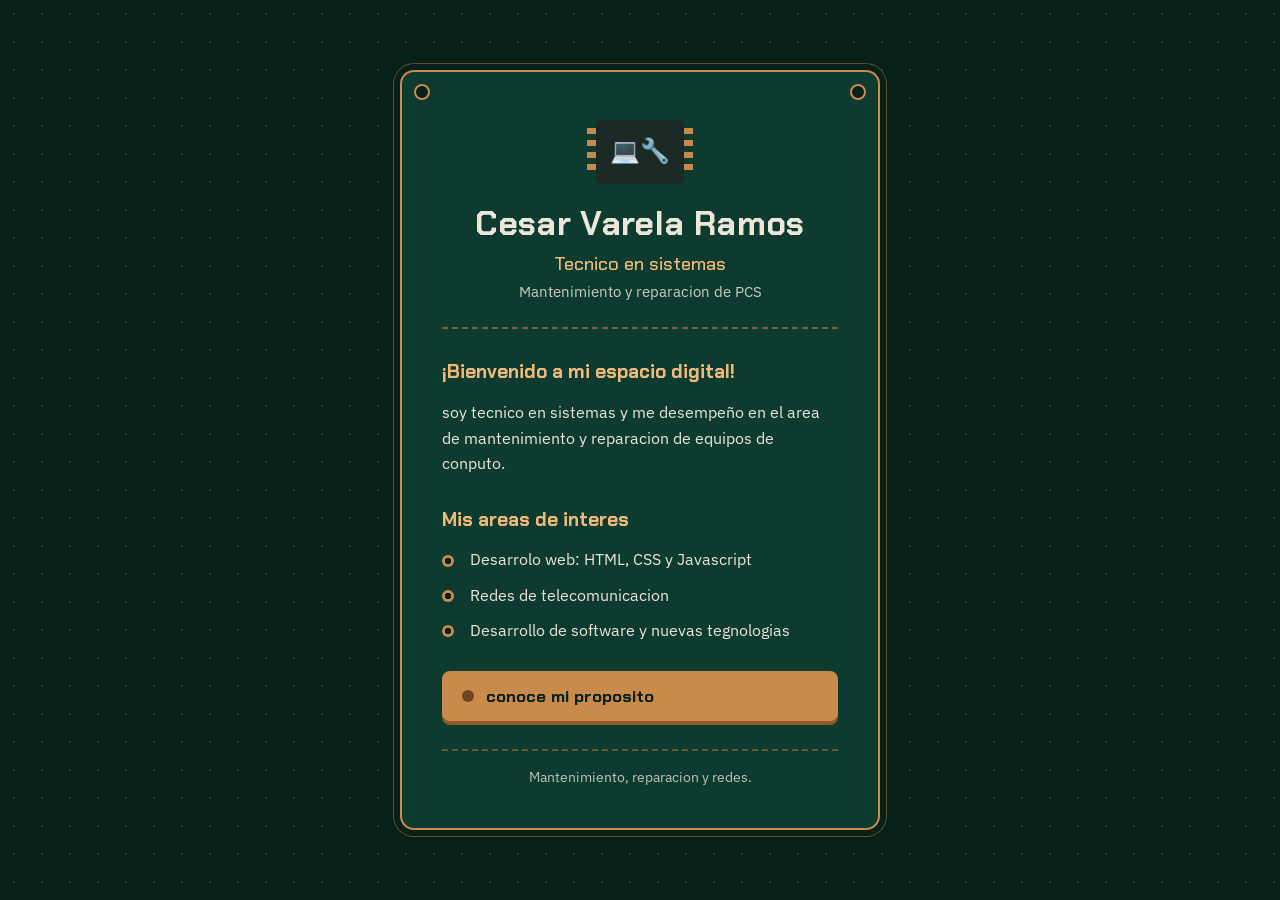
==== mi-primera-web/index.html @ 7deb4bfb "new" ====
<!DOCTYPE html>
<html lang="es">
<head>
    <meta charset="UTF-8">
    <meta name="viewport" content="width=device-width, initial-scale=1.0">
    <title>Tarjeta de presentacion | Cesar Varela</title>
    <link rel="stylesheet" href="styles.css">
</head>
<body>
    <main class="tarjeta">
    
        <header class="encabezado">
            <div class="icono" aria-hidden="true">💻🔧</div>
            <h1>Cesar Varela Ramos</h1>
            <p class="profecion">Tecnico en sistemas</p>
            <p class="cargo">Mantenimiento y reparacion de PCS</p>
        </header>

        <section class="presentacion">
            <h2>¡Bienvenido a mi espacio digital!</h2>

            <p>
              soy tecnico en sistemas y me desempeño 
              en el area de mantenimiento y reparacion 
              de equipos de conputo.
            </p>    
        </section>

        <section class="habilidades">
            <h2>Mis areas de interes</h2>

            <ul>
                <li>Desarrolo web: HTML, CSS y Javascript</li>
                <li>Redes de telecomunicacion</li>
                <li>Desarrollo de software y nuevas tegnologias</li>
            </ul>
        </section>

        <button id="botonMensaje">
            conoce mi proposito
        </button>
        
        <p id="mensaje" class="mensaje oculto">
            Mi proposito es realizar las actividades en las
            cuales tengo conocimento de forma eficiente y 
            con total compromiso.
        </p>
        
        <footer>
          <p>Mantenimiento, reparacion y redes.</p>
        </footer>    
    </main>

<script src="script.js"></script>

</body>
</html>
---- mi-primera-web/styles.css ----
/* ===== Tarjeta de presentación: tema placa de circuito (PCB) ===== */
 
@import url("https://fonts.googleapis.com/css2?family=Chakra+Petch:wght@500;700&family=IBM+Plex+Sans:wght@400;500&display=swap");
 
:root {
    --placa: #0e3b2f;          /* verde de placa */
    --placa-oscura: #072019;   /* fondo de la página */
    --cobre: #c98b4b;          /* pistas de cobre */
    --cobre-claro: #efb97a;    /* LED y detalles activos */
    --serigrafia: #ece7da;     /* texto blanco de serigrafía */
    --chip: #1c2824;           /* encapsulado del circuito integrado */
 
    --fuente-titulo: "Chakra Petch", "Segoe UI", sans-serif;
    --fuente-texto: "IBM Plex Sans", "Segoe UI", sans-serif;
}
 
* {
    box-sizing: border-box;
    margin: 0;
    padding: 0;
}
 
body {
    min-height: 100vh;
    display: grid;
    place-items: center;
    padding: 1.5rem;
    font-family: var(--fuente-texto);
    line-height: 1.6;
    color: var(--serigrafia);
    background-color: var(--placa-oscura);
    /* vías de la placa: puntos de cobre tenues */
    background-image: radial-gradient(circle, rgba(201, 139, 75, 0.22) 1.5px, transparent 1.5px);
    background-size: 28px 28px;
}
 
/* ----- Tarjeta ----- */
.tarjeta {
    position: relative;
    width: min(100%, 480px);
    padding: clamp(1.5rem, 5vw, 2.5rem);
    background: var(--placa);
    border: 2px solid var(--cobre);
    border-radius: 14px;
    box-shadow: 0 0 0 6px var(--placa-oscura), 0 0 0 7px rgba(201, 139, 75, 0.45);
}
 
/* orificios de montaje en las esquinas */
.tarjeta::before,
.tarjeta::after {
    content: "";
    position: absolute;
    top: 12px;
    width: 12px;
    height: 12px;
    border-radius: 50%;
    background: var(--placa-oscura);
    border: 2px solid var(--cobre);
}
 
.tarjeta::before { left: 12px; }
.tarjeta::after  { right: 12px; }
 
/* ----- Encabezado ----- */
.encabezado {
    text-align: center;
    margin-bottom: 1.75rem;
    padding-bottom: 1.5rem;
    border-bottom: 2px dashed rgba(201, 139, 75, 0.55);
}
 
/* El ícono se dibuja como un circuito integrado con patas */
.icono {
    position: relative;
    width: 88px;
    height: 64px;
    margin: 0.5rem auto 1.25rem;
    display: grid;
    place-items: center;
    font-family: var(--fuente-titulo);
    font-size: 1.5rem;
    font-weight: 700;
    color: var(--cobre-claro);
    background: var(--chip);
    border-radius: 6px;
}
 
.icono::before,
.icono::after {
    content: "";
    position: absolute;
    top: 8px;
    bottom: 8px;
    width: 9px;
    background: repeating-linear-gradient(
        to bottom,
        var(--cobre) 0 6px,
        transparent 6px 12px
    );
}
 
.icono::before { left: -9px; }
.icono::after  { right: -9px; }
 
h1 {
    font-family: var(--fuente-titulo);
    font-size: clamp(1.6rem, 6vw, 2.1rem);
    font-weight: 700;
    line-height: 1.2;
    letter-spacing: 0.01em;
}
 
.profecion {
    margin-top: 0.35rem;
    font-family: var(--fuente-titulo);
    font-size: 1.15rem;
    font-weight: 500;
    color: var(--cobre-claro);
}
 
.cargo {
    font-size: 0.95rem;
    opacity: 0.85;
}
 
/* ----- Secciones ----- */
section {
    margin-bottom: 1.75rem;
}
 
h2 {
    margin-bottom: 0.75rem;
    font-family: var(--fuente-titulo);
    font-size: 1.2rem;
    font-weight: 700;
    color: var(--cobre-claro);
}
 
.presentacion p {
    max-width: 60ch;
}
 
/* Lista con almohadillas de soldadura como viñetas */
ul {
    list-style: none;
    display: grid;
    gap: 0.6rem;
}
 
li {
    position: relative;
    padding-left: 1.75rem;
}
 
li::before {
    content: "";
    position: absolute;
    left: 0;
    top: 0.45em;
    width: 12px;
    height: 12px;
    border-radius: 50%;
    background: radial-gradient(circle, var(--placa-oscura) 3px, var(--cobre) 3.5px);
}
 
/* ----- Botón y mensaje ----- */
#botonMensaje {
    display: flex;
    align-items: center;
    gap: 0.75rem;
    width: 100%;
    padding: 0.85rem 1.25rem;
    font-family: var(--fuente-titulo);
    font-size: 1.05rem;
    font-weight: 700;
    color: var(--placa-oscura);
    background: var(--cobre);
    border: none;
    border-radius: 8px;
    box-shadow: 0 4px 0 #8d5b28;          /* efecto de pulsador físico */
    cursor: pointer;
    transition: transform 0.1s ease, box-shadow 0.1s ease, background 0.2s ease;
}
 
#botonMensaje:hover {
    background: var(--cobre-claro);
}
 
#botonMensaje:active {
    transform: translateY(3px);
    box-shadow: 0 1px 0 #8d5b28;
}
 
#botonMensaje:focus-visible {
    outline: 3px solid var(--serigrafia);
    outline-offset: 3px;
}
 
/* LED del botón: se enciende cuando el mensaje está visible */
#botonMensaje::before {
    content: "";
    flex: none;
    width: 12px;
    height: 12px;
    border-radius: 50%;
    background: #6b4520;
    transition: background 0.2s ease, box-shadow 0.2s ease;
}
 
#botonMensaje[aria-expanded="true"]::before {
    background: #fff3d6;
    box-shadow: 0 0 8px 3px rgba(255, 243, 214, 0.8);
}
 
.mensaje {
    margin-top: 1.25rem;
    padding: 1rem 1.1rem;
    background: rgba(0, 0, 0, 0.25);
    border-left: 4px solid var(--cobre-claro);
    border-radius: 0 8px 8px 0;
}
 
.oculto {
    display: none;
}
 
/* cursor parpadeante mientras se "escribe" el mensaje */
.mensaje.escribiendo::after {
    content: "▌";
    margin-left: 2px;
    color: var(--cobre-claro);
    animation: parpadeo 0.8s steps(1) infinite;
}
 
@keyframes parpadeo {
    50% { opacity: 0; }
}
 
/* ----- Pie ----- */
footer {
    margin-top: 1.75rem;
    padding-top: 1rem;
    text-align: center;
    font-size: 0.85rem;
    opacity: 0.8;
    border-top: 2px dashed rgba(201, 139, 75, 0.55);
}
 
/* ----- Accesibilidad ----- */
@media (prefers-reduced-motion: reduce) {
    * {
        transition: none !important;
        animation: none !important;
    }
}
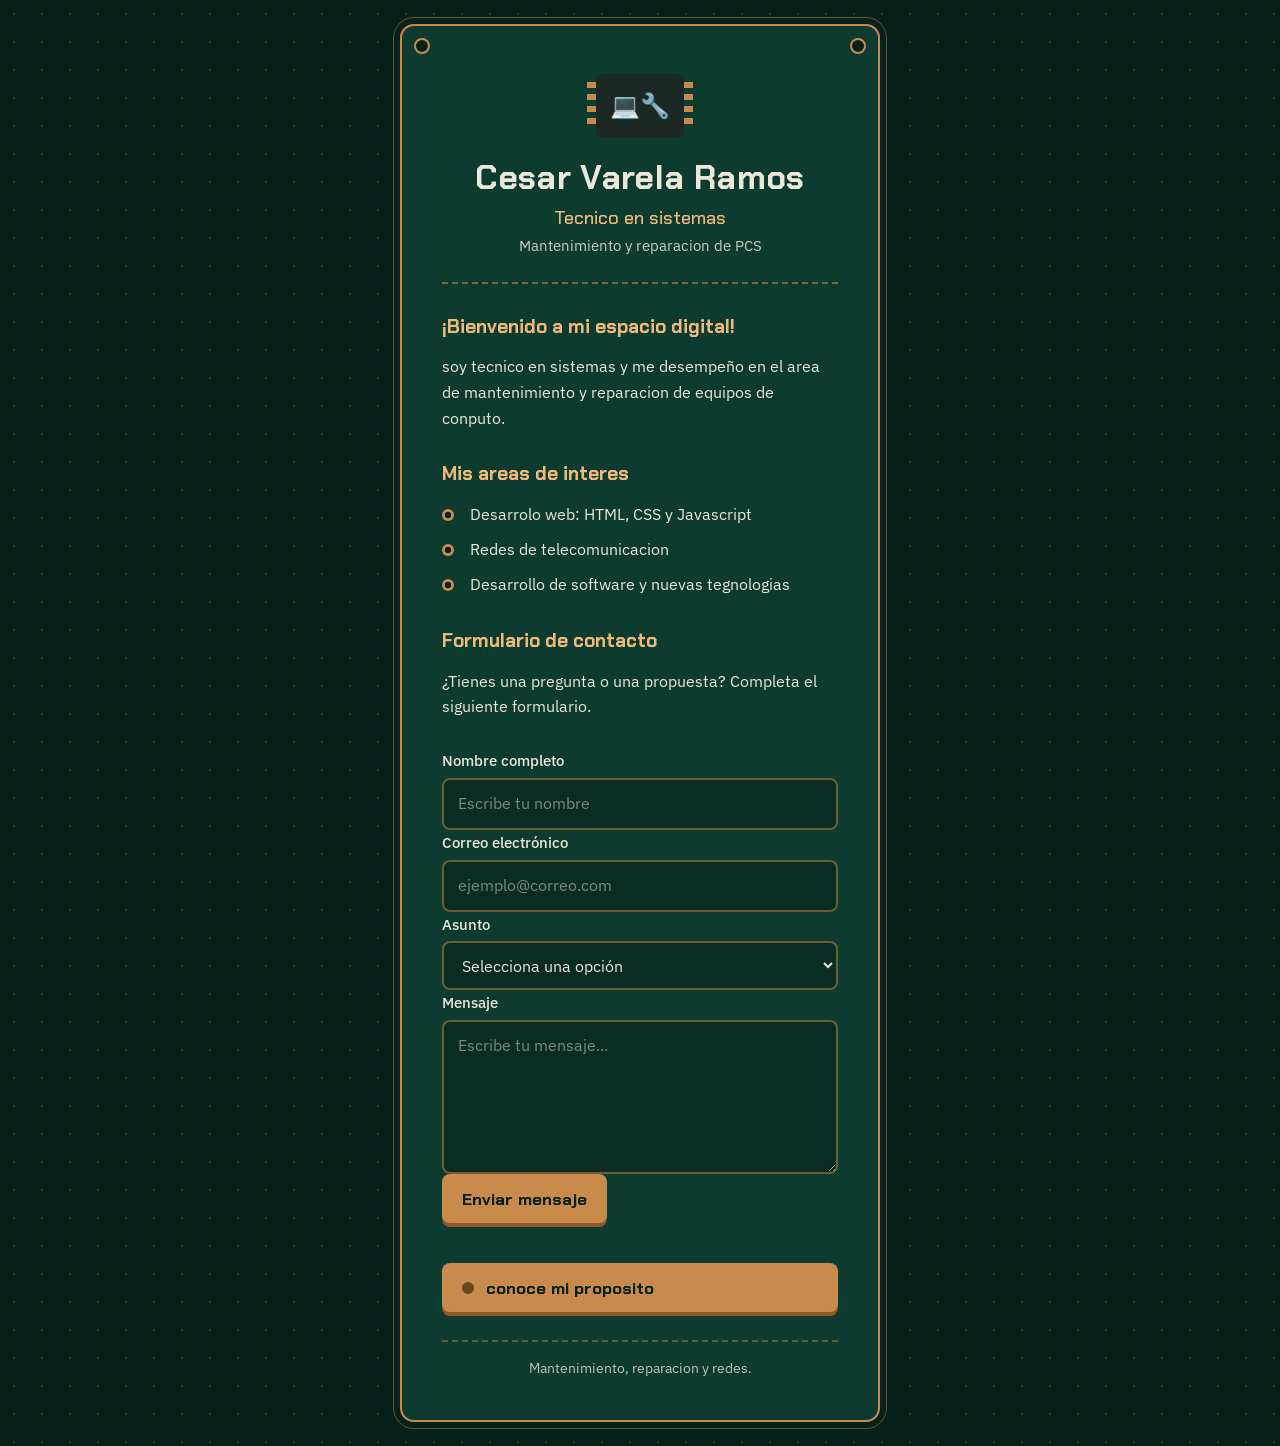
==== commit a7529a0d: "formulario de contacto" ====
--- a/mi-primera-web/index.html
+++ b/mi-primera-web/index.html
@@ -36,6 +36,60 @@
             </ul>
         </section>
 
+        <section class="contacto">
+            <h2>Formulario de contacto</h2>
+            <p class="texto-contacto">
+             ¿Tienes una pregunta o una propuesta?
+             Completa el siguiente formulario.
+            </p>
+        </section>
+        
+        <form id="formularioContacto">
+            <!-- Aquí van los campos del formulario -->
+        </form>
+
+        <div class="campo">
+            <label for="nombre">Nombre completo</label>
+            <input type="text" id="nombre" name="nombre"
+                   placeholder="Escribe tu nombre" required minlength="3">
+        </div>
+
+        <div class="campo">
+            <label for="correo">Correo electrónico</label>
+            <input type="email" id="correo" name="correo"
+                   placeholder="ejemplo@correo.com" required>
+        </div>
+
+        <div class="campo">
+            <label for="asunto">Asunto</label>
+            <select id="asunto" name="asunto" required>
+                <option value="">Selecciona una opción</option>
+                <option value="Consulta">Consulta</option>
+                <option value="Proyecto">Propuesta de proyecto</option>
+                <option value="Formacion">Formación</option>
+                <option value="Otro">Otro</option>
+            </select>
+        
+        </div>
+
+        <div class="campo">
+            <label for="mensajeContacto">Mensaje</label>
+            <textarea id="mensajeContacto" name="mensaje" rows="5"
+                      placeholder="Escribe tu mensaje..." required minlength="10"></textarea>
+        </div>
+
+        <button type="submit" class="boton-enviar">
+            Enviar mensaje
+        </button>
+
+        <p id="respuestaFormulario"
+        class="respuesta-formulario"
+        role="status"
+        aria-live="polite"></p>
+    </form>
+</section>
+
+
         <button id="botonMensaje">
             conoce mi proposito
         </button>
--- a/mi-primera-web/styles.css
+++ b/mi-primera-web/styles.css
@@ -1,7 +1,7 @@
 /* ===== Tarjeta de presentación: tema placa de circuito (PCB) ===== */
- 
+
 @import url("https://fonts.googleapis.com/css2?family=Chakra+Petch:wght@500;700&family=IBM+Plex+Sans:wght@400;500&display=swap");
- 
+
 :root {
     --placa: #0e3b2f;          /* verde de placa */
     --placa-oscura: #072019;   /* fondo de la página */
@@ -9,17 +9,17 @@
     --cobre-claro: #efb97a;    /* LED y detalles activos */
     --serigrafia: #ece7da;     /* texto blanco de serigrafía */
     --chip: #1c2824;           /* encapsulado del circuito integrado */
- 
+
     --fuente-titulo: "Chakra Petch", "Segoe UI", sans-serif;
     --fuente-texto: "IBM Plex Sans", "Segoe UI", sans-serif;
 }
- 
+
 * {
     box-sizing: border-box;
     margin: 0;
     padding: 0;
 }
- 
+
 body {
     min-height: 100vh;
     display: grid;
@@ -33,7 +33,7 @@
     background-image: radial-gradient(circle, rgba(201, 139, 75, 0.22) 1.5px, transparent 1.5px);
     background-size: 28px 28px;
 }
- 
+
 /* ----- Tarjeta ----- */
 .tarjeta {
     position: relative;
@@ -44,7 +44,7 @@
     border-radius: 14px;
     box-shadow: 0 0 0 6px var(--placa-oscura), 0 0 0 7px rgba(201, 139, 75, 0.45);
 }
- 
+
 /* orificios de montaje en las esquinas */
 .tarjeta::before,
 .tarjeta::after {
@@ -57,10 +57,10 @@
     background: var(--placa-oscura);
     border: 2px solid var(--cobre);
 }
- 
+
 .tarjeta::before { left: 12px; }
 .tarjeta::after  { right: 12px; }
- 
+
 /* ----- Encabezado ----- */
 .encabezado {
     text-align: center;
@@ -68,7 +68,7 @@
     padding-bottom: 1.5rem;
     border-bottom: 2px dashed rgba(201, 139, 75, 0.55);
 }
- 
+
 /* El ícono se dibuja como un circuito integrado con patas */
 .icono {
     position: relative;
@@ -84,7 +84,7 @@
     background: var(--chip);
     border-radius: 6px;
 }
- 
+
 .icono::before,
 .icono::after {
     content: "";
@@ -98,10 +98,10 @@
         transparent 6px 12px
     );
 }
- 
+
 .icono::before { left: -9px; }
 .icono::after  { right: -9px; }
- 
+
 h1 {
     font-family: var(--fuente-titulo);
     font-size: clamp(1.6rem, 6vw, 2.1rem);
@@ -109,7 +109,7 @@
     line-height: 1.2;
     letter-spacing: 0.01em;
 }
- 
+
 .profecion {
     margin-top: 0.35rem;
     font-family: var(--fuente-titulo);
@@ -117,17 +117,17 @@
     font-weight: 500;
     color: var(--cobre-claro);
 }
- 
+
 .cargo {
     font-size: 0.95rem;
     opacity: 0.85;
 }
- 
+
 /* ----- Secciones ----- */
 section {
     margin-bottom: 1.75rem;
 }
- 
+
 h2 {
     margin-bottom: 0.75rem;
     font-family: var(--fuente-titulo);
@@ -135,23 +135,23 @@
     font-weight: 700;
     color: var(--cobre-claro);
 }
- 
+
 .presentacion p {
     max-width: 60ch;
 }
- 
+
 /* Lista con almohadillas de soldadura como viñetas */
 ul {
     list-style: none;
     display: grid;
     gap: 0.6rem;
 }
- 
+
 li {
     position: relative;
     padding-left: 1.75rem;
 }
- 
+
 li::before {
     content: "";
     position: absolute;
@@ -162,13 +162,14 @@
     border-radius: 50%;
     background: radial-gradient(circle, var(--placa-oscura) 3px, var(--cobre) 3.5px);
 }
- 
+
 /* ----- Botón y mensaje ----- */
 #botonMensaje {
     display: flex;
     align-items: center;
     gap: 0.75rem;
     width: 100%;
+    margin-top: 2.5rem;                    /* separación respecto al formulario */
     padding: 0.85rem 1.25rem;
     font-family: var(--fuente-titulo);
     font-size: 1.05rem;
@@ -181,21 +182,21 @@
     cursor: pointer;
     transition: transform 0.1s ease, box-shadow 0.1s ease, background 0.2s ease;
 }
- 
+
 #botonMensaje:hover {
     background: var(--cobre-claro);
 }
- 
+
 #botonMensaje:active {
     transform: translateY(3px);
     box-shadow: 0 1px 0 #8d5b28;
 }
- 
+
 #botonMensaje:focus-visible {
     outline: 3px solid var(--serigrafia);
     outline-offset: 3px;
 }
- 
+
 /* LED del botón: se enciende cuando el mensaje está visible */
 #botonMensaje::before {
     content: "";
@@ -206,12 +207,12 @@
     background: #6b4520;
     transition: background 0.2s ease, box-shadow 0.2s ease;
 }
- 
+
 #botonMensaje[aria-expanded="true"]::before {
     background: #fff3d6;
     box-shadow: 0 0 8px 3px rgba(255, 243, 214, 0.8);
 }
- 
+
 .mensaje {
     margin-top: 1.25rem;
     padding: 1rem 1.1rem;
@@ -219,11 +220,11 @@
     border-left: 4px solid var(--cobre-claro);
     border-radius: 0 8px 8px 0;
 }
- 
+
 .oculto {
     display: none;
 }
- 
+
 /* cursor parpadeante mientras se "escribe" el mensaje */
 .mensaje.escribiendo::after {
     content: "▌";
@@ -231,11 +232,11 @@
     color: var(--cobre-claro);
     animation: parpadeo 0.8s steps(1) infinite;
 }
- 
+
 @keyframes parpadeo {
     50% { opacity: 0; }
 }
- 
+
 /* ----- Pie ----- */
 footer {
     margin-top: 1.75rem;
@@ -245,11 +246,136 @@
     opacity: 0.8;
     border-top: 2px dashed rgba(201, 139, 75, 0.55);
 }
- 
+
 /* ----- Accesibilidad ----- */
 @media (prefers-reduced-motion: reduce) {
     * {
         transition: none !important;
         animation: none !important;
     }
+}
+
+/* ===== Formulario de contacto ===== */
+.texto-contacto {
+    max-width: 60ch;
+    margin-bottom: 1.1rem;
+}
+
+#formularioContacto {
+    display: grid;
+    gap: 1.1rem;
+}
+
+.campo {
+    display: grid;
+    gap: 0.35rem;
+}
+
+.campo label {
+    font-size: 0.95rem;
+    font-weight: 500;
+}
+
+.campo input,
+.campo select,
+.campo textarea {
+    width: 100%;
+    padding: 0.7rem 0.85rem;
+    font: inherit;
+    color: var(--serigrafia);
+    color-scheme: dark;                      /* desplegable del select en oscuro */
+    background: rgba(0, 0, 0, 0.25);
+    border: 2px solid rgba(201, 139, 75, 0.5);
+    border-radius: 8px;
+    transition: border-color 0.2s ease, box-shadow 0.2s ease;
+}
+
+.campo textarea {
+    min-height: 120px;
+    resize: vertical;
+}
+
+.campo ::placeholder {
+    color: rgba(236, 231, 218, 0.5);
+}
+
+.campo input:focus,
+.campo select:focus,
+.campo textarea:focus {
+    outline: none;
+    border-color: var(--cobre-claro);
+    box-shadow: 0 0 0 3px rgba(239, 185, 122, 0.3);
+}
+
+/* Estado de error por campo */
+.campo.con-error input,
+.campo.con-error select,
+.campo.con-error textarea {
+    border-color: #f0907c;
+}
+
+.error-campo {
+    font-size: 0.85rem;
+    color: #f5a999;
+}
+
+.error-campo:empty {
+    display: none;
+}
+
+/* Botón de enviar (mismo pulsador de cobre) */
+.boton-enviar {
+    padding: 0.85rem 1.25rem;
+    font-family: var(--fuente-titulo);
+    font-size: 1.05rem;
+    font-weight: 700;
+    color: var(--placa-oscura);
+    background: var(--cobre);
+    border: none;
+    border-radius: 8px;
+    box-shadow: 0 4px 0 #8d5b28;
+    cursor: pointer;
+    transition: transform 0.1s ease, box-shadow 0.1s ease, background 0.2s ease;
+}
+
+.boton-enviar:hover {
+    background: var(--cobre-claro);
+}
+
+.boton-enviar:active {
+    transform: translateY(3px);
+    box-shadow: 0 1px 0 #8d5b28;
+}
+
+.boton-enviar:focus-visible {
+    outline: 3px solid var(--serigrafia);
+    outline-offset: 3px;
+}
+
+.boton-enviar:disabled {
+    opacity: 0.7;
+    cursor: wait;
+    transform: translateY(3px);
+    box-shadow: 0 1px 0 #8d5b28;
+}
+
+/* Mensaje de resultado */
+.respuesta-formulario {
+    padding: 0.8rem 1rem;
+    border-left: 4px solid;
+    border-radius: 0 8px 8px 0;
+}
+
+.respuesta-formulario:empty {
+    display: none;
+}
+
+.respuesta-formulario.exito {
+    border-color: #a5e6b8;
+    background: rgba(165, 230, 184, 0.12);
+}
+
+.respuesta-formulario.error {
+    border-color: #f0907c;
+    background: rgba(240, 144, 124, 0.12);
 }
